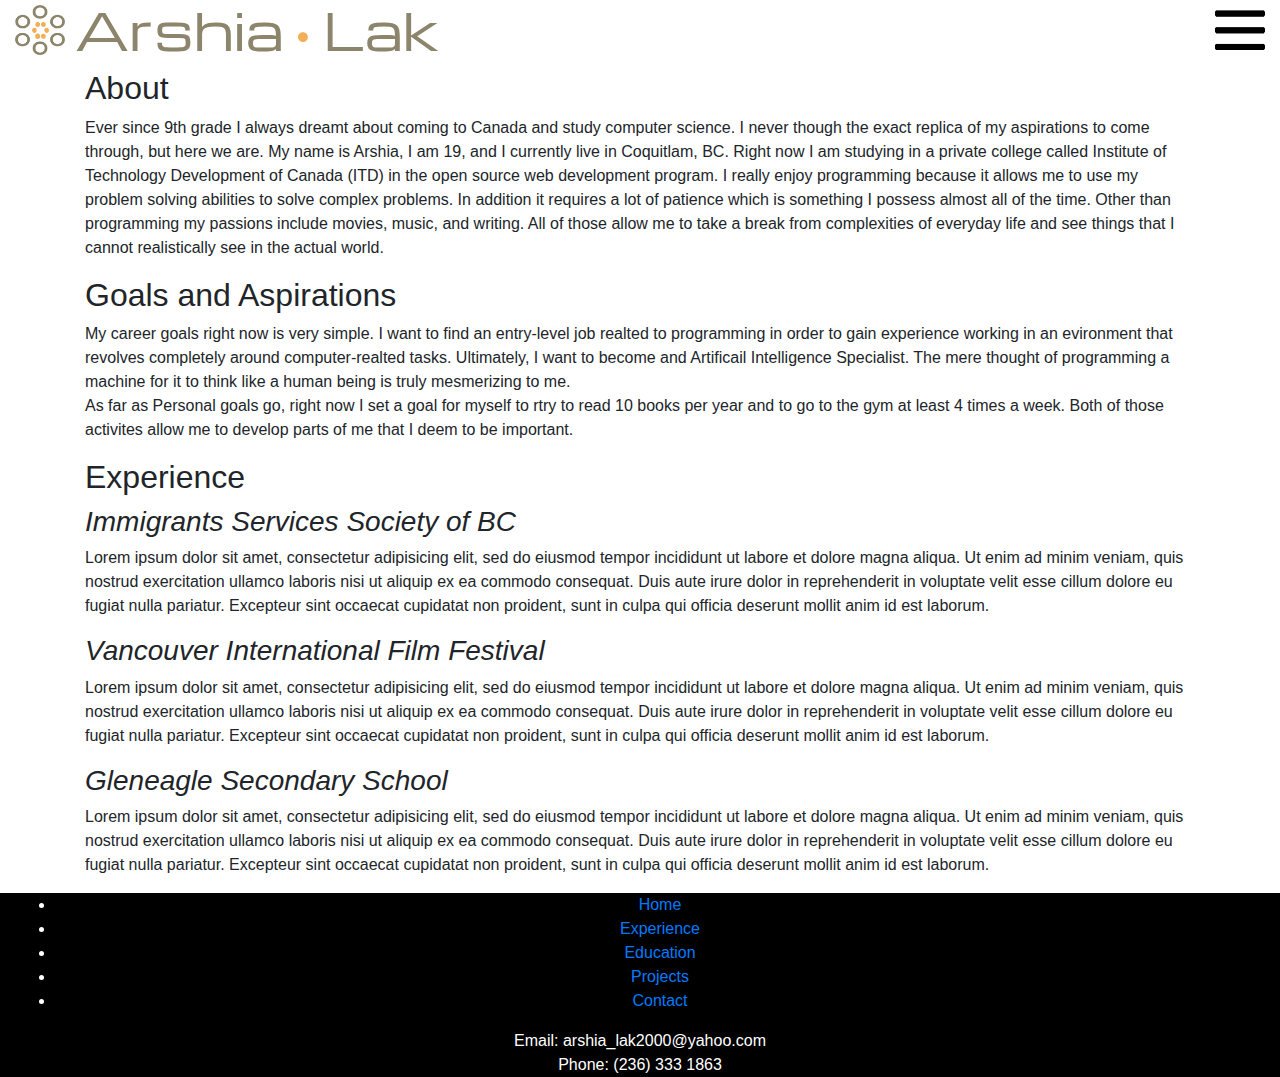
==== Portfolio/index.html @ 07eb85f6 "Add files via upload" ====
<!DOCTYPE html>
<html lang="en">
<head>
	<meta charset="utf-8">
	<link rel="stylesheet" type="text/css" href="CSS/bootstrap.css">
	<link rel="stylesheet" type="text/css" href="CSS/style.css">
	<link href="https://fonts.googleapis.com/css?family=Michroma&display=swap" rel="stylesheet">
	<link rel="apple-touch-icon" sizes="57x57" href="FAVICON/apple-icon-57x57.png">
	<link rel="apple-touch-icon" sizes="60x60" href="FAVICON/apple-icon-60x60.png">
	<link rel="apple-touch-icon" sizes="72x72" href="FAVICON/apple-icon-72x72.png">
	<link rel="apple-touch-icon" sizes="76x76" href="FAVICON/apple-icon-76x76.png">
	<link rel="apple-touch-icon" sizes="114x114" href="FAVICON/apple-icon-114x114.png">
	<link rel="apple-touch-icon" sizes="120x120" href="FAVICON/apple-icon-120x120.png">
	<link rel="apple-touch-icon" sizes="144x144" href="FAVICON/apple-icon-144x144.png">
	<link rel="apple-touch-icon" sizes="152x152" href="FAVICON/apple-icon-152x152.png">
	<link rel="apple-touch-icon" sizes="180x180" href="FAVICON/apple-icon-180x180.png">
	<link rel="icon" type="image/png" sizes="192x192"  href="FAVICON/android-icon-192x192.png">
	<link rel="icon" type="image/png" sizes="32x32" href="FAVICON/favicon-32x32.png">
	<link rel="icon" type="image/png" sizes="96x96" href="FAVICON/favicon-96x96.png">
	<link rel="icon" type="image/png" sizes="16x16" href="FAVICON/favicon-16x16.png">
	<link rel="manifest" href="FAVICON/manifest.json">
	<meta name="msapplication-TileColor" content="#ffffff">
	<meta name="msapplication-TileImage" content="/ms-icon-144x144.png">
	<meta name="theme-color" content="#ffffff">
	<title>Arshia Lak</title>
</head>
<body>
	<header>
		<div class="container-fluid">
			<img id="hollow" src="IMG/hollowDots.png" alt="Logo">
			<img id="filled" src="IMG/dots.png">
			<h1>Arshia</h1>
			<img id="dot" src="IMG/dot.png" alt="">
			<h1>Lak</h1>
			<span onclick="openNav()"><img id="bars" src="IMG/bars.png"></span>
		</div>
	</header>
	<nav id="myNav" class="overlay">
		<a href="javascript:void(0)" class="closebtn" onclick="closeNav()">&times;</a>
  		<div class="overlay-content">
		    <a href="HTML/experience.html">Experience</a>
		    <a href="HTML/education.html">Education and Skills</a>
		    <a href="HTML/projects.html">Projects</a>
		    <a href="#contact">Contact</a>
  		</div>
	</nav>
	
	<main>
		<section id="about">
			<div class="container">
				<!-- insert image of myself here -->
				<h2>About</h2>
				<p>Ever since 9th grade I always dreamt about coming to Canada and study computer science. I never though the exact replica of my aspirations to come through, but here we are. My name is Arshia, I am 19, and I currently live in Coquitlam, BC. Right now I am studying in a private college called Institute of Technology Development of Canada (ITD) in the open source web development program. I really enjoy programming because it allows me to use my problem solving abilities to solve complex problems. In addition it requires a lot of patience which is something I possess almost all of the time. Other than programming my passions include movies, music, and writing. All of those allow me to take a break from complexities of everyday life and see things that I cannot realistically see in the actual world.</p>
			</div>
		</section>
		<section id="goals">
			<div class="container">
				<!-- insert image -->
				<h2>Goals and Aspirations</h2>
				<p>My career goals right now is very simple. I want to find an entry-level job realted to programming in order to gain experience working in an evironment that revolves completely around computer-realted tasks. Ultimately, I want to become and Artificail Intelligence Specialist. The mere thought of programming a machine for it to think like a human being is truly mesmerizing to me.
				<br>
				As far as Personal goals go, right now I set a goal for myself to rtry to read 10 books per year and to go to the gym at least 4 times a week. Both of those activites allow me to develop parts of me that I deem to be important.
				</p>
			</div>
		</section>
		<section id="experience">
			<div class="container">
				<h2>Experience</h2>
				<h3><em>Immigrants Services Society of BC</em></h3>
				<p>Lorem ipsum dolor sit amet, consectetur adipisicing elit, sed do eiusmod
				tempor incididunt ut labore et dolore magna aliqua. Ut enim ad minim veniam,
				quis nostrud exercitation ullamco laboris nisi ut aliquip ex ea commodo
				consequat. Duis aute irure dolor in reprehenderit in voluptate velit esse
				cillum dolore eu fugiat nulla pariatur. Excepteur sint occaecat cupidatat non
				proident, sunt in culpa qui officia deserunt mollit anim id est laborum.</p>
				<h3><em>Vancouver International Film Festival</em></h3>
				<p>Lorem ipsum dolor sit amet, consectetur adipisicing elit, sed do eiusmod
				tempor incididunt ut labore et dolore magna aliqua. Ut enim ad minim veniam,
				quis nostrud exercitation ullamco laboris nisi ut aliquip ex ea commodo
				consequat. Duis aute irure dolor in reprehenderit in voluptate velit esse
				cillum dolore eu fugiat nulla pariatur. Excepteur sint occaecat cupidatat non
				proident, sunt in culpa qui officia deserunt mollit anim id est laborum.</p>
				<h3><em>Gleneagle Secondary School</em></h3>
				<p>Lorem ipsum dolor sit amet, consectetur adipisicing elit, sed do eiusmod
				tempor incididunt ut labore et dolore magna aliqua. Ut enim ad minim veniam,
				quis nostrud exercitation ullamco laboris nisi ut aliquip ex ea commodo
				consequat. Duis aute irure dolor in reprehenderit in voluptate velit esse
				cillum dolore eu fugiat nulla pariatur. Excepteur sint occaecat cupidatat non
				proident, sunt in culpa qui officia deserunt mollit anim id est laborum.</p>
			</div>
			
		</section>
	</main>
	<footer>
		<div class="container-fluid">
			<ul>
                <li><a href="#">Home</a></li>
                <li><a href="HTML/experience.html">Experience</a></li>
                <li><a href="HTML/education.html">Education</a></li>
                <li><a href="HTML/projects.html">Projects</a></li>
                <li><a href="#contact">Contact</a></li>
            </ul>
            <p>Email: arshia_lak2000@yahoo.com</p>
            <p>Phone: (236) 333 1863</p>
            <!-- icons for social media accounts -->
		</div>
	</footer>

	<script src="JS/main.js"></script>
</body>
</html>
---- Portfolio/CSS/style.css ----
body {
	margin:0;
	box-sizing:border-box;
	font-family: Arial;
}

header {
	position: relative;
}

#bars {
	float: right;
	margin-top: 10px;
	height: 40px;
	width: 50px;
	cursor: pointer;
}

#hollow {
	position: relative;
	margin-top: 5px;
	display: inline-block;
	float: left;
	width: 50px;
	height: 50px;
	transition: transform ease-in 1s;
}

#hollow:hover {
	transform: rotate(180deg);
}

#filled {
	position: absolute;
	top: 22px;
	left: 32px;
	width: 17px;
	height: 17px;
	transition: transform ease-in 1s;
}

#filled:hover {
	transform: rotate(-180deg);
}

#dot {
	margin-bottom: 20px;
	display: inline-block;
	width: 10px;
	height: 10px;
}

h1 {
	margin-top: -12px;
	font-size: 3.2rem;
	font-family: 'Michroma', sans-serif;
	display: inline-block;
	position: relative;
	color: #8C856B;
	margin-bottom: 0px;
	padding: 10px;
}

.overlay {
  
  height: 100%;
  width: 0;
  position: fixed; 
  z-index: 1;
  right: 0;
  top: 0;
  background-color: rgb(0,0,0);
  background-color: rgba(0,0,0, 0.9); 
  overflow-x: hidden;
  transition: 0.5s;
}


.overlay-content {
  position: relative;
  top: 25%; 
  width: 100%; 
  text-align: center;
  margin-top: 30px; 
}

.overlay a {
  padding: 8px;
  text-decoration: none;
  font-size: 36px;
  color: #818181;
  display: block; 
  transition: 0.3s; 
}

.overlay a:hover, .overlay a:focus {
  color: #f1f1f1;
}

.overlay .closebtn {
  position: absolute;
  top: 20px;
  right: 45px;
  font-size: 60px;
}

@media screen and (max-height: 450px) {
  .overlay a {font-size: 20px}
  .overlay .closebtn {
    font-size: 40px;
    top: 15px;
    right: 35px;
  }
}

.copyright {
	background-color: #e6e6e6;
}

.copyright h2 {
	padding: 20px 0px 0px 0px;
}

.bigImage {
	width: 450px;
	height: 250px;
	border: solid white 5px;
	float: right;
	margin: 65px 0px 0px 10px;
}

button {
	position: relative;
	left: 540px;
	background-color: black;
	padding: 10px;
	color: white;
	border-radius: 5px;
	margin: 0px 0px 10px 0px;
}

button:hover {
	background-color: #4d4d4d;
}

.content {
	background-color: #b30000;
	color: white;
}

.content h3 {
	padding: 10px 0px;
}

.right-border {
	border-right: solid white 1px;
}

.smallImage {
	display: block;
	width: 150px;
	height: 150px;
	border: solid white 3px;
	margin: 10px auto;
}

footer {
	background-color: black;
	text-align: center;
	color: white;
}

footer p {
	margin-bottom: 0px;
}
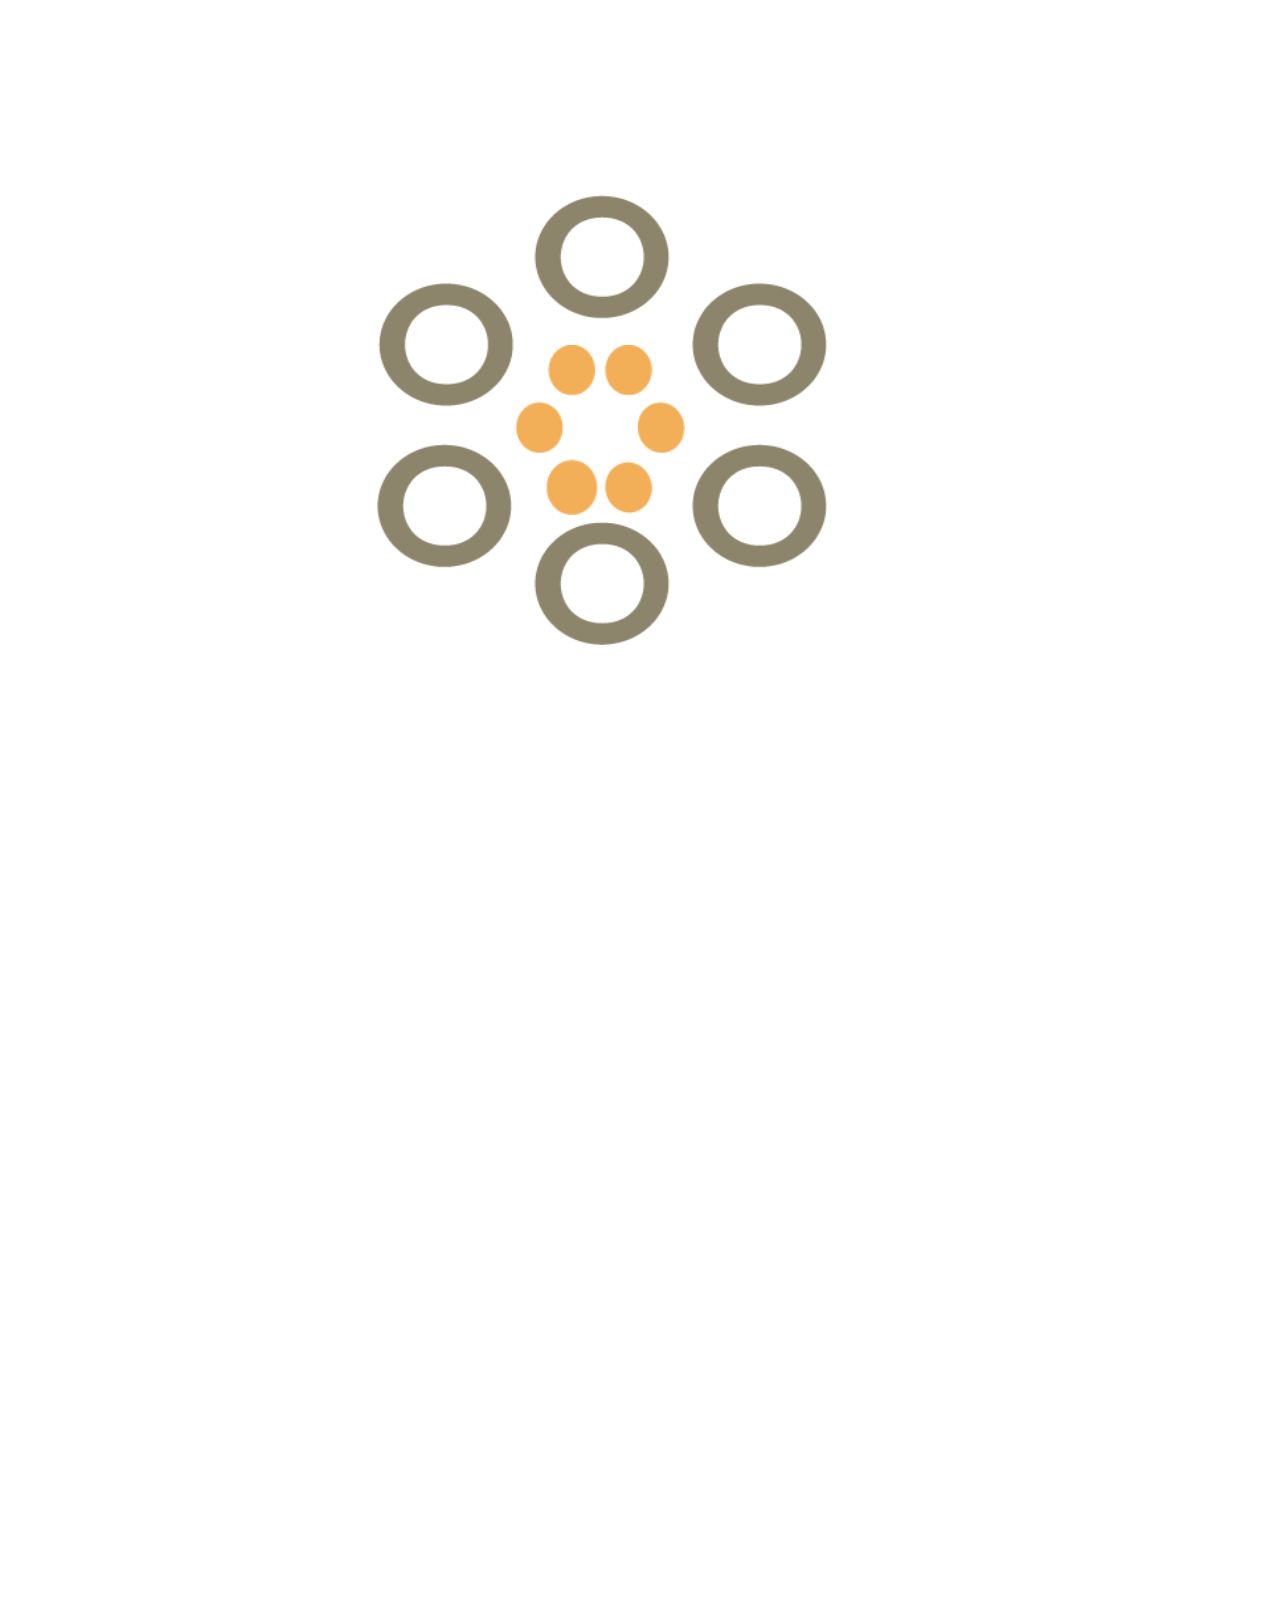
==== commit afbc1226: "Add files via upload" ====
--- a/Portfolio/index.html
+++ b/Portfolio/index.html
@@ -1,111 +1,108 @@
 <!DOCTYPE html>
 <html lang="en">
+
 <head>
-	<meta charset="utf-8">
-	<link rel="stylesheet" type="text/css" href="CSS/bootstrap.css">
-	<link rel="stylesheet" type="text/css" href="CSS/style.css">
-	<link href="https://fonts.googleapis.com/css?family=Michroma&display=swap" rel="stylesheet">
-	<link rel="apple-touch-icon" sizes="57x57" href="FAVICON/apple-icon-57x57.png">
-	<link rel="apple-touch-icon" sizes="60x60" href="FAVICON/apple-icon-60x60.png">
-	<link rel="apple-touch-icon" sizes="72x72" href="FAVICON/apple-icon-72x72.png">
-	<link rel="apple-touch-icon" sizes="76x76" href="FAVICON/apple-icon-76x76.png">
-	<link rel="apple-touch-icon" sizes="114x114" href="FAVICON/apple-icon-114x114.png">
-	<link rel="apple-touch-icon" sizes="120x120" href="FAVICON/apple-icon-120x120.png">
-	<link rel="apple-touch-icon" sizes="144x144" href="FAVICON/apple-icon-144x144.png">
-	<link rel="apple-touch-icon" sizes="152x152" href="FAVICON/apple-icon-152x152.png">
-	<link rel="apple-touch-icon" sizes="180x180" href="FAVICON/apple-icon-180x180.png">
-	<link rel="icon" type="image/png" sizes="192x192"  href="FAVICON/android-icon-192x192.png">
-	<link rel="icon" type="image/png" sizes="32x32" href="FAVICON/favicon-32x32.png">
-	<link rel="icon" type="image/png" sizes="96x96" href="FAVICON/favicon-96x96.png">
-	<link rel="icon" type="image/png" sizes="16x16" href="FAVICON/favicon-16x16.png">
-	<link rel="manifest" href="FAVICON/manifest.json">
-	<meta name="msapplication-TileColor" content="#ffffff">
-	<meta name="msapplication-TileImage" content="/ms-icon-144x144.png">
-	<meta name="theme-color" content="#ffffff">
-	<title>Arshia Lak</title>
+    <meta charset="utf-8">
+    <!-- Link to bootstrao css -->
+    <link rel="stylesheet" type="text/css" href="CSS/bootstrap.css">
+
+    <!-- Link to css for icons -->
+    <link rel="stylesheet" href="https://use.fontawesome.com/releases/v5.8.2/css/all.css" integrity="sha384-oS3vJWv+0UjzBfQzYUhtDYW+Pj2yciDJxpsK1OYPAYjqT085Qq/1cq5FLXAZQ7Ay" crossorigin="anonymous">
+    <link href="https://fonts.googleapis.com/css?family=Raleway&display=swap" rel="stylesheet">
+    <link href="https://fonts.googleapis.com/css?family=Paytone+One&display=swap" rel="stylesheet">
+
+    <!-- link to main css -->
+    <link rel="stylesheet" type="text/css" href="CSS/style.css">
+
+    <!-- Link to Google Fonts -->
+    <link href="https://fonts.googleapis.com/css?family=Michroma&display=swap" rel="stylesheet">
+
+    <!-- Favicon -->
+    <link rel="apple-touch-icon" sizes="57x57" href="FAVICON/apple-icon-57x57.png">
+    <link rel="apple-touch-icon" sizes="60x60" href="FAVICON/apple-icon-60x60.png">
+    <link rel="apple-touch-icon" sizes="72x72" href="FAVICON/apple-icon-72x72.png">
+    <link rel="apple-touch-icon" sizes="76x76" href="FAVICON/apple-icon-76x76.png">
+    <link rel="apple-touch-icon" sizes="114x114" href="FAVICON/apple-icon-114x114.png">
+    <link rel="apple-touch-icon" sizes="120x120" href="FAVICON/apple-icon-120x120.png">
+    <link rel="apple-touch-icon" sizes="144x144" href="FAVICON/apple-icon-144x144.png">
+    <link rel="apple-touch-icon" sizes="152x152" href="FAVICON/apple-icon-152x152.png">
+    <link rel="apple-touch-icon" sizes="180x180" href="FAVICON/apple-icon-180x180.png">
+    <link rel="icon" type="image/png" sizes="192x192" href="FAVICON/android-icon-192x192.png">
+    <link rel="icon" type="image/png" sizes="32x32" href="FAVICON/favicon-32x32.png">
+    <link rel="icon" type="image/png" sizes="96x96" href="FAVICON/favicon-96x96.png">
+    <link rel="icon" type="image/png" sizes="16x16" href="FAVICON/favicon-16x16.png">
+    <link rel="manifest" href="FAVICON/manifest.json">
+    <meta name="msapplication-TileColor" content="#ffffff">
+    <meta name="msapplication-TileImage" content="/ms-icon-144x144.png">
+    <meta name="theme-color" content="#ffffff">
+    <title>Arshia Lak</title>
 </head>
+
 <body>
-	<header>
-		<div class="container-fluid">
-			<img id="hollow" src="IMG/hollowDots.png" alt="Logo">
-			<img id="filled" src="IMG/dots.png">
-			<h1>Arshia</h1>
-			<img id="dot" src="IMG/dot.png" alt="">
-			<h1>Lak</h1>
-			<span onclick="openNav()"><img id="bars" src="IMG/bars.png"></span>
-		</div>
-	</header>
-	<nav id="myNav" class="overlay">
-		<a href="javascript:void(0)" class="closebtn" onclick="closeNav()">&times;</a>
-  		<div class="overlay-content">
-		    <a href="HTML/experience.html">Experience</a>
-		    <a href="HTML/education.html">Education and Skills</a>
-		    <a href="HTML/projects.html">Projects</a>
-		    <a href="#contact">Contact</a>
-  		</div>
-	</nav>
-	
-	<main>
-		<section id="about">
-			<div class="container">
-				<!-- insert image of myself here -->
-				<h2>About</h2>
-				<p>Ever since 9th grade I always dreamt about coming to Canada and study computer science. I never though the exact replica of my aspirations to come through, but here we are. My name is Arshia, I am 19, and I currently live in Coquitlam, BC. Right now I am studying in a private college called Institute of Technology Development of Canada (ITD) in the open source web development program. I really enjoy programming because it allows me to use my problem solving abilities to solve complex problems. In addition it requires a lot of patience which is something I possess almost all of the time. Other than programming my passions include movies, music, and writing. All of those allow me to take a break from complexities of everyday life and see things that I cannot realistically see in the actual world.</p>
-			</div>
-		</section>
-		<section id="goals">
-			<div class="container">
-				<!-- insert image -->
-				<h2>Goals and Aspirations</h2>
-				<p>My career goals right now is very simple. I want to find an entry-level job realted to programming in order to gain experience working in an evironment that revolves completely around computer-realted tasks. Ultimately, I want to become and Artificail Intelligence Specialist. The mere thought of programming a machine for it to think like a human being is truly mesmerizing to me.
-				<br>
-				As far as Personal goals go, right now I set a goal for myself to rtry to read 10 books per year and to go to the gym at least 4 times a week. Both of those activites allow me to develop parts of me that I deem to be important.
-				</p>
-			</div>
-		</section>
-		<section id="experience">
-			<div class="container">
-				<h2>Experience</h2>
-				<h3><em>Immigrants Services Society of BC</em></h3>
-				<p>Lorem ipsum dolor sit amet, consectetur adipisicing elit, sed do eiusmod
-				tempor incididunt ut labore et dolore magna aliqua. Ut enim ad minim veniam,
-				quis nostrud exercitation ullamco laboris nisi ut aliquip ex ea commodo
-				consequat. Duis aute irure dolor in reprehenderit in voluptate velit esse
-				cillum dolore eu fugiat nulla pariatur. Excepteur sint occaecat cupidatat non
-				proident, sunt in culpa qui officia deserunt mollit anim id est laborum.</p>
-				<h3><em>Vancouver International Film Festival</em></h3>
-				<p>Lorem ipsum dolor sit amet, consectetur adipisicing elit, sed do eiusmod
-				tempor incididunt ut labore et dolore magna aliqua. Ut enim ad minim veniam,
-				quis nostrud exercitation ullamco laboris nisi ut aliquip ex ea commodo
-				consequat. Duis aute irure dolor in reprehenderit in voluptate velit esse
-				cillum dolore eu fugiat nulla pariatur. Excepteur sint occaecat cupidatat non
-				proident, sunt in culpa qui officia deserunt mollit anim id est laborum.</p>
-				<h3><em>Gleneagle Secondary School</em></h3>
-				<p>Lorem ipsum dolor sit amet, consectetur adipisicing elit, sed do eiusmod
-				tempor incididunt ut labore et dolore magna aliqua. Ut enim ad minim veniam,
-				quis nostrud exercitation ullamco laboris nisi ut aliquip ex ea commodo
-				consequat. Duis aute irure dolor in reprehenderit in voluptate velit esse
-				cillum dolore eu fugiat nulla pariatur. Excepteur sint occaecat cupidatat non
-				proident, sunt in culpa qui officia deserunt mollit anim id est laborum.</p>
-			</div>
-			
-		</section>
-	</main>
-	<footer>
-		<div class="container-fluid">
-			<ul>
-                <li><a href="#">Home</a></li>
-                <li><a href="HTML/experience.html">Experience</a></li>
-                <li><a href="HTML/education.html">Education</a></li>
-                <li><a href="HTML/projects.html">Projects</a></li>
-                <li><a href="#contact">Contact</a></li>
-            </ul>
+    <header>
+
+        <div class="container-fluid">
+            <img id="hollow" src="IMG/hollowDots.png" alt="Logo">
+            <img id="filled" src="IMG/dots.png">
+            <h1 class="firstHeader">Arshia</h1>
+            <img id="dot" src="IMG/dot.png" alt="">
+            <h1>Lak</h1>
+            <span onclick="openNav()"><i class="fas fa-bars"></i></span>
+
+        </div>
+    </header>
+    <nav id="myNav" class="overlay">
+        <a href="javascript:void(0)" class="closebtn" onclick="closeNav()">&times;</a>
+        <div class="overlay-content">
+            <a href="HTML/experience.html">Experience</a>
+            <a href="HTML/education.html">Education and Skills</a>
+            <a href="HTML/projects.html">Projects</a>
+        </div>
+    </nav>
+
+    <div class="sidenav">
+        <a href="https://github.com/Duderino24" target="_blank" title="Github Portfolio">
+            <i class="icon fab fa-github-square"></i>
+        </a>
+        <a href="https://www.linkedin.com/in/arshia-lak-24b613183/" target="_blank" title="LinkedIn Account">
+            <i class="icon fab fa-linkedin-in"></i>
+        </a>
+        <a href="https://www.instagram.com/arshi_mars/" target="_blank" title="My Instagram">
+            <i class="icon fab fa-instagram"></i>
+        </a>
+    </div>
+
+    <main class="container">
+        <section id="about">
+            <!-- insert image of myself here -->
+            <h2>About</h2>
+            <p>Ever since 9th grade I always dreamt about coming to Canada and study computer science. I never though the exact replica of my aspirations to come through, but here we are. My name is Arshia, I am 19, and I currently live in Coquitlam, BC. Right now I am studying in a private college called Institute of Technology Development of Canada (ITD) in the open source web development program. I really enjoy programming because it allows me to use my problem solving abilities to solve complex problems. In addition it requires a lot of patience which is something I possess almost all of the time. Other than programming my passions include movies, music, and writing. All of those allow me to take a break from complexities of everyday life and see things that I cannot realistically see in the actual world.</p>
+        </section>
+        <section id="goals">
+            <!-- insert image -->
+            <h2>Goals and Aspirations</h2>
+            <p>My career goals right now is very simple. I want to find an entry-level job realted to programming in order to gain experience working in an evironment that revolves completely around computer-realted tasks. Ultimately, I want to become and Artificail Intelligence Specialist. The mere thought of programming a machine for it to think like a human being is truly mesmerizing to me.
+                <br> As far as Personal goals go, right now I set a goal for myself to rtry to read 10 books per year and to go to the gym at least 4 times a week. Both of those activites allow me to develop parts of me that I deem to be important.
+            </p>
+        </section>
+        <section id="experience">
+            <h2>Experience</h2>
+            <h3><em>Immigrants Services Society of BC</em></h3>
+            <p>Lorem ipsum dolor sit amet, consectetur adipisicing elit, sed do eiusmod tempor incididunt ut labore et dolore magna aliqua. Ut enim ad minim veniam, quis nostrud exercitation ullamco laboris nisi ut aliquip ex ea commodo consequat. Duis aute irure dolor in reprehenderit in voluptate velit esse cillum dolore eu fugiat nulla pariatur. Excepteur sint occaecat cupidatat non proident, sunt in culpa qui officia deserunt mollit anim id est laborum.</p>
+            <h3><em>Vancouver International Film Festival</em></h3>
+            <p>Lorem ipsum dolor sit amet, consectetur adipisicing elit, sed do eiusmod tempor incididunt ut labore et dolore magna aliqua. Ut enim ad minim veniam, quis nostrud exercitation ullamco laboris nisi ut aliquip ex ea commodo consequat. Duis aute irure dolor in reprehenderit in voluptate velit esse cillum dolore eu fugiat nulla pariatur. Excepteur sint occaecat cupidatat non proident, sunt in culpa qui officia deserunt mollit anim id est laborum.</p>
+            <h3><em>Gleneagle Secondary School</em></h3>
+            <p>Lorem ipsum dolor sit amet, consectetur adipisicing elit, sed do eiusmod tempor incididunt ut labore et dolore magna aliqua. Ut enim ad minim veniam, quis nostrud exercitation ullamco laboris nisi ut aliquip ex ea commodo consequat. Duis aute irure dolor in reprehenderit in voluptate velit esse cillum dolore eu fugiat nulla pariatur. Excepteur sint occaecat cupidatat non proident, sunt in culpa qui officia deserunt mollit anim id est laborum.</p>
+        </section>
+    </main>
+    <footer>
+        <div class="container-fluid">
             <p>Email: arshia_lak2000@yahoo.com</p>
             <p>Phone: (236) 333 1863</p>
-            <!-- icons for social media accounts -->
-		</div>
-	</footer>
+        </div>
+    </footer>
 
-	<script src="JS/main.js"></script>
+    <script src="JS/main.js"></script>
 </body>
+
 </html>--- a/Portfolio/CSS/style.css
+++ b/Portfolio/CSS/style.css
@@ -1,57 +1,132 @@
-body {
-	margin:0;
-	box-sizing:border-box;
-	font-family: Arial;
+h2, h3 {
+	font-family: 'Paytone One', sans-serif;
+	color: #735329;
+}
+
+p {
+	font-family: 'Raleway', sans-serif;
+	color: #735329;
 }
 
 header {
 	position: relative;
-}
-
-#bars {
-	float: right;
-	margin-top: 10px;
-	height: 40px;
-	width: 50px;
+	background-color: white;
+}
+
+.fas {
+	right: -2000px;
+	position: relative;
+	top:10px;
+	font-size: 60px;
+	color: #F2AF57;
 	cursor: pointer;
-}
+	animation: slideLeftBars 1s ease-in 1.8s forwards;
+}
+/*Start of Animation for bars*/
+@keyframes slideLeftBars {
+	from {right: -2000px;}
+	to {right: -1360px;}
+}
+/*End of Animation for bars*/
 
 #hollow {
-	position: relative;
-	margin-top: 5px;
-	display: inline-block;
-	float: left;
-	width: 50px;
-	height: 50px;
-	transition: transform ease-in 1s;
-}
-
-#hollow:hover {
-	transform: rotate(180deg);
+  height: 450px;
+   left: 50%;
+   margin-top: 150px;
+   margin-left: -263px;
+   position: absolute;
+   top: 50%;
+   width: 450px;
+   transition: transform ease-in 1s;
+   animation: hollow 1.2s ease-in 1 forwards, slideHollow 0.6s ease-in 1.2s forwards;
 }
 
 #filled {
-	position: absolute;
-	top: 22px;
-	left: 32px;
-	width: 17px;
-	height: 17px;
-	transition: transform ease-in 1s;
-}
-
-#filled:hover {
-	transform: rotate(-180deg);
-}
+	height: 170px;
+   left: 50%;
+   margin-top: 300px;
+   margin-left: -125px;
+   position: absolute;
+   top: 50%;
+   width: 170px;
+   transition: transform ease-in 1s;
+   animation: filled 1.2s ease-in 1 forwards, slideFilled 0.6s ease-in 1.2s forwards;
+}
+/* Start of Animation for the logo */
+@keyframes hollow {
+	from {transform: rotate(0deg);}
+	to {transform: rotate(-360deg);}
+}
+
+@keyframes filled {
+	from {transform: rotate(0deg);}
+	to {transform: rotate(360deg);}
+}
+
+@keyframes slideHollow {
+	from {transform: scale(1); top: 50%; left: 50%;}
+	to {transform: scale(0.13); top: -335px; left: 71px;}
+}
+
+@keyframes slideFilled {
+	from {transform: scale(1); top: 50%; left: 50%;}
+	to {transform: scale(0.13); top: -345px; left: 73px;}
+}
+
+/* End of Animation Animation for the logo */
+
+/* Start of style  for the sidebar */
+.sidenav {
+  width: 50px;
+  position: fixed;
+  z-index: 1;
+  top: 300px;
+  left: -200px;
+  background: none;
+  overflow: hidden;
+  animation: slideLeftSidebar 1s ease-in 1.8s forwards;
+}
+
+.sidenav a {
+	text-decoration: none;
+}
+
+
+@keyframes slideLeftSidebar {
+	from {left: -200px;}
+	to {left:50px;}
+}
+
+.icon {
+	display: block;
+	padding: 10px;
+	font-size: 30px;
+	color: #F2AF57;
+	transition: transform 0.5s;
+}
+
+.icon:hover {
+	transform: scale(1.3);
+}
+/* End of style  for the sidebar */
+
 
 #dot {
-	margin-bottom: 20px;
+	top: -100px;
+	position: relative;
 	display: inline-block;
 	width: 10px;
 	height: 10px;
+	animation: slideDownDot 1s ease-out 1.8s forwards;
+
+}
+
+.firstHeader {
+	margin-left: 50px;
 }
 
 h1 {
-	margin-top: -12px;
+	top:-100px;
 	font-size: 3.2rem;
 	font-family: 'Michroma', sans-serif;
 	display: inline-block;
@@ -59,18 +134,35 @@
 	color: #8C856B;
 	margin-bottom: 0px;
 	padding: 10px;
-}
-
+	animation: slideDownHeader 1s ease-out 1.8s forwards;
+}
+
+/*Start of Animation for Name*/
+
+@keyframes slideDownHeader {
+	from {top: -100px;}
+	to {top:-2px;}
+}
+
+@keyframes slideDownDot {
+	from {top: -100px;}
+	to {top:-10px;}
+}
+/*End of Animation for Name*/
+
+
+/*Style for Navbar*/
 .overlay {
   
   height: 100%;
   width: 0;
   position: fixed; 
-  z-index: 1;
+  z-index: 2;
   right: 0;
   top: 0;
-  background-color: rgb(0,0,0);
-  background-color: rgba(0,0,0, 0.9); 
+  opacity: 0.985;
+  background-color: #D99D4E;
+  background-color: #D99D4E; 
   overflow-x: hidden;
   transition: 0.5s;
 }
@@ -88,7 +180,7 @@
   padding: 8px;
   text-decoration: none;
   font-size: 36px;
-  color: #818181;
+  color: #F4D0A1;
   display: block; 
   transition: 0.3s; 
 }
@@ -120,6 +212,7 @@
 .copyright h2 {
 	padding: 20px 0px 0px 0px;
 }
+/*End of Style for Navbar*/
 
 .bigImage {
 	width: 450px;
@@ -143,6 +236,10 @@
 	background-color: #4d4d4d;
 }
 
+.container {
+	background-color: white;
+}
+
 .content {
 	background-color: #b30000;
 	color: white;
@@ -164,12 +261,49 @@
 	margin: 10px auto;
 }
 
+h2, h3 {
+	right: -2500px;
+	position: relative;
+	animation: slideLeft 1s ease-in 1.8s forwards; 
+}
+
+p {
+	left: -2500px;
+	position: relative;
+	animation: slideRight 1s ease-in 1.8s forwards;
+}
+
+
+/*Start of Animation for Texts*/
+
+@keyframes slideRight {
+	from {left: -2500px;}
+	to {left:0px;}
+}
+
+@keyframes slideLeft {
+	from {right: -2500px;}
+	to {right:0px;}
+}
+/*End of Animation for Texts*/
+
+
 footer {
-	background-color: black;
+	position: relative;
+	bottom: -2000px;
+	background-color: #8C856B;
 	text-align: center;
-	color: white;
+	animation: slideUp 1s linear 1.8s forwards;
 }
 
 footer p {
 	margin-bottom: 0px;
+	color: #FBF1DD;
+}
+
+/*Start of animation for Footer*/
+
+@keyframes slideUp {
+	from {bottom: -2000px;}
+	to {bottom: 0px;}
 }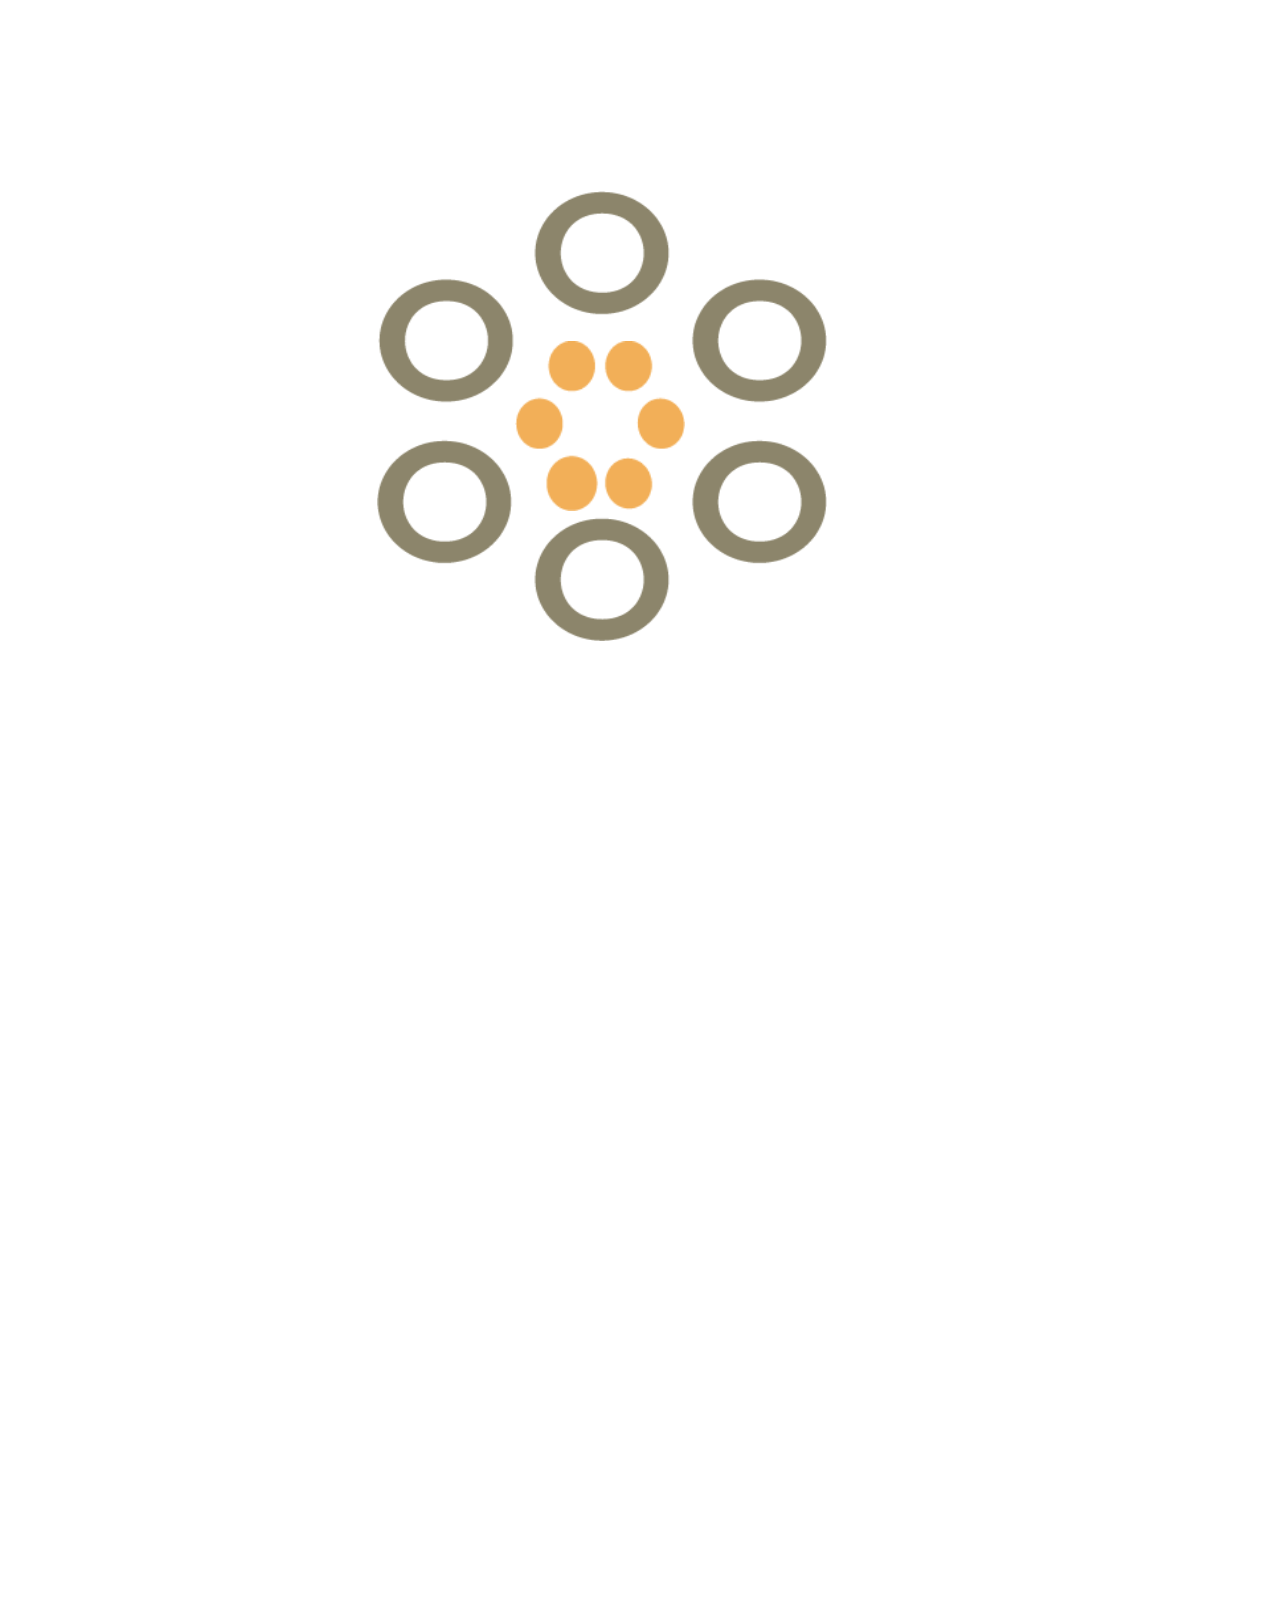
==== commit 64cc6155: "Add files via upload" ====
--- a/Portfolio/index.html
+++ b/Portfolio/index.html
@@ -75,24 +75,21 @@
     <main class="container">
         <section id="about">
             <!-- insert image of myself here -->
+            <img src="IMG/portrait1.jpg" alt="">
             <h2>About</h2>
+            
             <p>Ever since 9th grade I always dreamt about coming to Canada and study computer science. I never though the exact replica of my aspirations to come through, but here we are. My name is Arshia, I am 19, and I currently live in Coquitlam, BC. Right now I am studying in a private college called Institute of Technology Development of Canada (ITD) in the open source web development program. I really enjoy programming because it allows me to use my problem solving abilities to solve complex problems. In addition it requires a lot of patience which is something I possess almost all of the time. Other than programming my passions include movies, music, and writing. All of those allow me to take a break from complexities of everyday life and see things that I cannot realistically see in the actual world.</p>
         </section>
+        <br>	
+     
         <section id="goals">
             <!-- insert image -->
+            <img src="IMG/portrait2.jpg" alt="">
             <h2>Goals and Aspirations</h2>
-            <p>My career goals right now is very simple. I want to find an entry-level job realted to programming in order to gain experience working in an evironment that revolves completely around computer-realted tasks. Ultimately, I want to become and Artificail Intelligence Specialist. The mere thought of programming a machine for it to think like a human being is truly mesmerizing to me.
-                <br> As far as Personal goals go, right now I set a goal for myself to rtry to read 10 books per year and to go to the gym at least 4 times a week. Both of those activites allow me to develop parts of me that I deem to be important.
+            <p>My career goals right now is very simple. I want to find an entry-level job realted to programming in order to gain experience working in an evironment that revolves completely around computer-realted tasks. Ultimately, I want to become and Artificail Intelligence Specialist. The mere thought of programming a machine for it to think like a human being is truly mesmerizing to me. I am also very passionate about working in companies with humanitarian-related cause. Currently, I am working for a company called Public Outreach. Basically what this company does is to collect money for various charities. I hope in the future, my work in whatever field can help people around the world.
+                <br> 
+            As far as Personal goals go, right now I set a goal for myself to try to read 10 books per year and to go to the gym at least 4 times a week. Reading allows me to experience scenarios I may never experience in real life and learn new things about the world around. I believe if I don't leanr something new per day, no matter how small, I have wasted that day on nothing. Excercising also helps me in many aspects. It helps me become more healthy and helps to boost my confidence. I truly believe that there should always be a balance between personal, educational, and professional life; organizing my day to make room for all those activities allows me gain such balance.
             </p>
-        </section>
-        <section id="experience">
-            <h2>Experience</h2>
-            <h3><em>Immigrants Services Society of BC</em></h3>
-            <p>Lorem ipsum dolor sit amet, consectetur adipisicing elit, sed do eiusmod tempor incididunt ut labore et dolore magna aliqua. Ut enim ad minim veniam, quis nostrud exercitation ullamco laboris nisi ut aliquip ex ea commodo consequat. Duis aute irure dolor in reprehenderit in voluptate velit esse cillum dolore eu fugiat nulla pariatur. Excepteur sint occaecat cupidatat non proident, sunt in culpa qui officia deserunt mollit anim id est laborum.</p>
-            <h3><em>Vancouver International Film Festival</em></h3>
-            <p>Lorem ipsum dolor sit amet, consectetur adipisicing elit, sed do eiusmod tempor incididunt ut labore et dolore magna aliqua. Ut enim ad minim veniam, quis nostrud exercitation ullamco laboris nisi ut aliquip ex ea commodo consequat. Duis aute irure dolor in reprehenderit in voluptate velit esse cillum dolore eu fugiat nulla pariatur. Excepteur sint occaecat cupidatat non proident, sunt in culpa qui officia deserunt mollit anim id est laborum.</p>
-            <h3><em>Gleneagle Secondary School</em></h3>
-            <p>Lorem ipsum dolor sit amet, consectetur adipisicing elit, sed do eiusmod tempor incididunt ut labore et dolore magna aliqua. Ut enim ad minim veniam, quis nostrud exercitation ullamco laboris nisi ut aliquip ex ea commodo consequat. Duis aute irure dolor in reprehenderit in voluptate velit esse cillum dolore eu fugiat nulla pariatur. Excepteur sint occaecat cupidatat non proident, sunt in culpa qui officia deserunt mollit anim id est laborum.</p>
         </section>
     </main>
     <footer>
@@ -100,6 +97,17 @@
             <p>Email: arshia_lak2000@yahoo.com</p>
             <p>Phone: (236) 333 1863</p>
         </div>
+        <div class="bottomnav">
+        <a href="https://github.com/Duderino24" target="_blank" title="Github Portfolio">
+            <i class="iconBottom fab fa-github-square"></i>
+        </a>
+        <a href="https://www.linkedin.com/in/arshia-lak-24b613183/" target="_blank" title="LinkedIn Account">
+            <i class="iconBottom fab fa-linkedin-in"></i>
+        </a>
+        <a href="https://www.instagram.com/arshi_mars/" target="_blank" title="My Instagram">
+            <i class="iconBottom fab fa-instagram"></i>
+        </a>
+    </div>
     </footer>
 
     <script src="JS/main.js"></script>
--- a/Portfolio/CSS/style.css
+++ b/Portfolio/CSS/style.css
@@ -1,31 +1,66 @@
-h2, h3 {
-	font-family: 'Paytone One', sans-serif;
-	color: #735329;
-}
-
-p {
-	font-family: 'Raleway', sans-serif;
-	color: #735329;
-}
-
+body {
+	margin: 0px;
+}
 header {
 	position: relative;
 	background-color: white;
 }
 
+#dot {
+	top: -100px;
+	position: relative;
+	display: inline-block;
+	width: 10px;
+	height: 10px;
+	animation: slideDownDot 1s ease-out 1.8s forwards;
+
+}
+
+.firstHeader {
+	margin-left: 50px;
+}
+
+h1 {
+	top:-100px;
+	font-size: 3.2rem;
+	font-family: 'Michroma', sans-serif;
+	display: inline-block;
+	position: relative;
+	color: #8C856B;
+	margin-bottom: 0px;
+	padding: 10px;
+	animation: slideDownHeader 1s ease-out 1.8s forwards;
+}
+
+/*Start of Animation for Name*/
+
+@keyframes slideDownHeader {
+	from {top: -100px;}
+	to {top:-2px;}
+}
+
+@keyframes slideDownDot {
+	from {top: -100px;}
+	to {top:-10px;}
+}
+/*End of Animation for Name*/
+
+
+
 .fas {
-	right: -2000px;
-	position: relative;
+	float: right;
+	position: relative;
+	visibility: hidden;
 	top:10px;
 	font-size: 60px;
 	color: #F2AF57;
 	cursor: pointer;
-	animation: slideLeftBars 1s ease-in 1.8s forwards;
+	animation: appear 1s ease-in 1.8s forwards;
 }
 /*Start of Animation for bars*/
-@keyframes slideLeftBars {
-	from {right: -2000px;}
-	to {right: -1360px;}
+@keyframes appear {
+	from {visibility: hidden;}
+	to {visibility: visible;}
 }
 /*End of Animation for bars*/
 
@@ -92,6 +127,10 @@
 }
 
 
+@media screen and (max-width: 1300px) {
+  .sidenav {visibility: hidden;}
+}
+
 @keyframes slideLeftSidebar {
 	from {left: -200px;}
 	to {left:50px;}
@@ -99,8 +138,8 @@
 
 .icon {
 	display: block;
-	padding: 10px;
-	font-size: 30px;
+	padding: 5.5px;
+	font-size: 45px;
 	color: #F2AF57;
 	transition: transform 0.5s;
 }
@@ -110,45 +149,6 @@
 }
 /* End of style  for the sidebar */
 
-
-#dot {
-	top: -100px;
-	position: relative;
-	display: inline-block;
-	width: 10px;
-	height: 10px;
-	animation: slideDownDot 1s ease-out 1.8s forwards;
-
-}
-
-.firstHeader {
-	margin-left: 50px;
-}
-
-h1 {
-	top:-100px;
-	font-size: 3.2rem;
-	font-family: 'Michroma', sans-serif;
-	display: inline-block;
-	position: relative;
-	color: #8C856B;
-	margin-bottom: 0px;
-	padding: 10px;
-	animation: slideDownHeader 1s ease-out 1.8s forwards;
-}
-
-/*Start of Animation for Name*/
-
-@keyframes slideDownHeader {
-	from {top: -100px;}
-	to {top:-2px;}
-}
-
-@keyframes slideDownDot {
-	from {top: -100px;}
-	to {top:-10px;}
-}
-/*End of Animation for Name*/
 
 
 /*Style for Navbar*/
@@ -261,18 +261,6 @@
 	margin: 10px auto;
 }
 
-h2, h3 {
-	right: -2500px;
-	position: relative;
-	animation: slideLeft 1s ease-in 1.8s forwards; 
-}
-
-p {
-	left: -2500px;
-	position: relative;
-	animation: slideRight 1s ease-in 1.8s forwards;
-}
-
 
 /*Start of Animation for Texts*/
 
@@ -287,6 +275,31 @@
 }
 /*End of Animation for Texts*/
 
+
+h2, h3 {
+	font-family: 'Paytone One', sans-serif;
+	right: -2500px;
+	position: relative;
+	animation: slideLeft 1s ease-in 1.8s forwards; 
+	color: #735329;
+}
+
+p {
+	
+	left: -2500px;
+	position: relative;
+	animation: slideRight 1s ease-in 1.8s forwards;
+	font-family: 'Raleway', sans-serif;
+	color: #735329;
+}
+
+#about,#goals h2,h3 {
+	font-size: 40px;
+}
+
+#about, #goals p {
+	font-size: 20px;
+}
 
 footer {
 	position: relative;
@@ -299,6 +312,16 @@
 footer p {
 	margin-bottom: 0px;
 	color: #FBF1DD;
+	float: right;
+	line-height: 2;
+}
+
+footer p:first-of-type {
+	width: 360px;
+}
+
+footer p:last-of-type {
+	width: 250px;
 }
 
 /*Start of animation for Footer*/
@@ -306,4 +329,90 @@
 @keyframes slideUp {
 	from {bottom: -2000px;}
 	to {bottom: 0px;}
+}
+
+
+
+.bottomnav {
+	display: flex;
+	visibility: hidden;
+	position: relative;
+	bottom: 0px;
+
+}
+
+
+.bottomnav a {
+	text-decoration: none;
+}
+.iconBottom {
+	display: inline-block;
+	text-decoration: none;
+	display: block;
+	padding: 10px;
+	font-size: 45px;
+	color: #F2AF57;
+	transition: transform 0.5s;
+}
+
+.iconBottom:hover {
+	transform: scale(1.3);
+}
+
+
+
+@media screen and (max-width: 1300px) {
+  .bottomnav {visibility: visible;}
+}
+
+
+
+
+#about img {
+	position: relative;
+	float: left;
+	border-radius: 15px;
+	width: 170px;
+	height: 230px;
+	left: -2000px;
+	margin: 17px 10px 0px 0px;
+	animation: slideRight 1s ease-in 1.8s forwards;
+}
+
+#goals img {
+	position: relative;
+	float: right;
+	border-radius: 15px;
+	width: 230px;
+	height: 260px;
+	right: -2000px;
+	margin: 17px 10px 0px 0px;
+	animation: slideLeft 1s ease-in 1.8s forwards;
+}
+
+.row p {
+	text-align: center;
+	padding: 10px 0px;
+}
+
+.col-xl-6 img {
+	margin: 1px auto;
+	display: block;
+	position: relative;
+	border-radius: 15px;
+	width: 220px;
+	height: 140px;
+	left: -2000px;
+	animation: slideRight 1s ease-in 1.8s forwards;
+}
+
+.col-xl-4 img {
+	margin: 1px auto;
+	display: block;
+	position: relative;
+	border-radius: 15px;
+	width: 210px;
+	height: 120px;
+	right: -2000px;
+	animation: slideLeft 1s ease-in 1.8s forwards;
 }